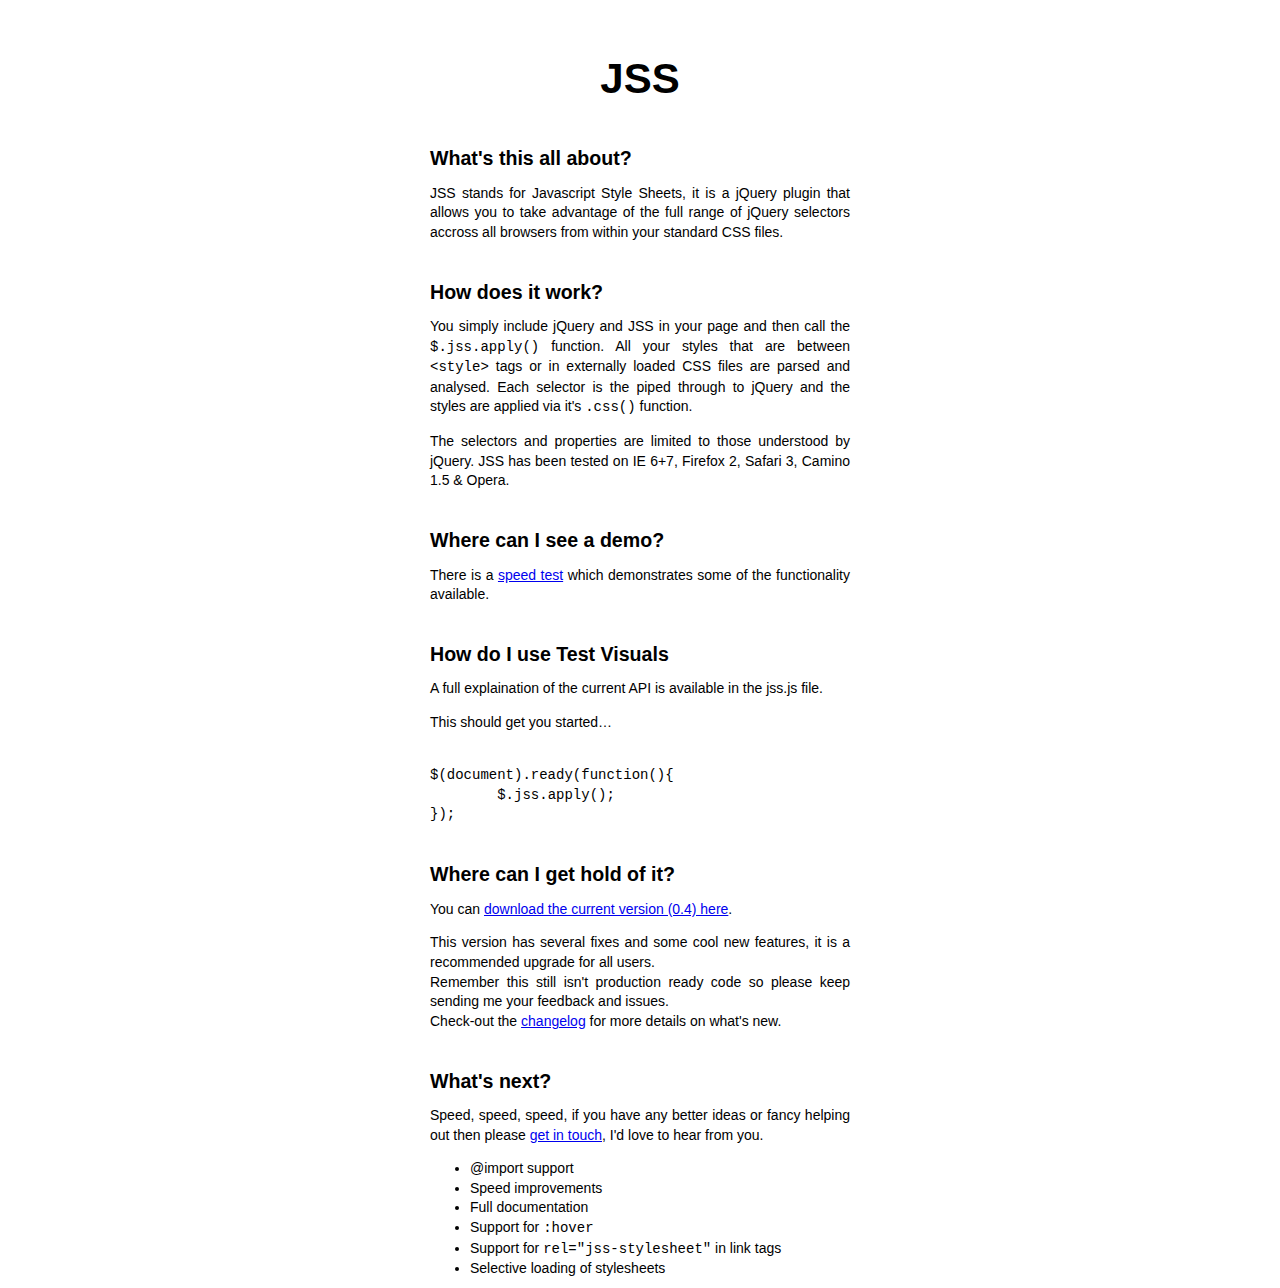
==== index.html @ c9062306 "moving over to git with a new release v0.6" ====
<!DOCTYPE html PUBLIC "-//W3C//DTD XHTML 1.0 Strict//EN"
	"http://www.w3.org/TR/xhtml1/DTD/xhtml1-strict.dtd">

<html xmlns="http://www.w3.org/1999/xhtml" xml:lang="en" lang="en">
<head>
	<meta http-equiv="Content-Type" content="text/html; charset=utf-8"/>

	<title>JSS</title>
	
	<style type="text/css" media="screen">
	
		body {
			font: 14px/1.4 normal Tahoma, Arial, Sans-Serif;
		}

		h1 {
			margin: 0;
			padding: 1em 0 0 0;
			font-size: 3em;
			text-align: center;
		}

		h2 {
			margin: 2em 0 0 0;
			padding: 0;
			font-size: 1.4em;
			line-height: 1.1;
		}

		#page {
			position: relative;
			width: 420px;
			margin: 0 auto;
			text-align: justify;
		}
		
	</style>
	
</head>

<body>

	<div id="page">
		
		<h1>JSS</h1>

		<h2>What&#39;s this all about?</h2>
		<p>JSS stands for Javascript Style Sheets, it is a jQuery plugin that allows you to take advantage of the full range of jQuery selectors accross all browsers from within your standard CSS files.</p>

		<h2>How does it work?</h2>
		<p>You simply include jQuery and JSS in your page and then call the <code>$.jss.apply()</code> function. All your styles that are between <code>&lt;style&gt;</code> tags or in externally loaded CSS files are parsed and analysed. Each selector is the piped through to jQuery and the styles are applied via it&#39;s <code>.css()</code> function.</p>
		<p>The selectors and properties are limited to those understood by jQuery. JSS has been tested on IE 6+7, Firefox 2, Safari 3, Camino 1.5 &amp; Opera.</p>

		<h2>Where can I see a demo?</h2>
		<p>There is a <a href="test.html">speed test</a> which demonstrates some of the functionality available.</p>

		<h2>How do I use Test Visuals</h2>
		<p>A full explaination of the current API is available in the jss.js file.</p>
		<p>This should get you started&hellip;</p>
<pre><code>
$(document).ready(function(){
	$.jss.apply();
});
</code></pre>

		<h2>Where can I get hold of it?</h2>
		<p>You can <a href="packages/jss-0-4.zip">download the current version (0.4) here</a>.</p> 
		<p>This version has several fixes and some cool new features, it is a recommended upgrade for all users.<br />
			Remember this still isn't production ready code so please keep sending me your feedback and issues.<br />
			Check-out the <a href="changelog.txt">changelog</a> for more details on what's new.</p>

		<h2>What&#39;s next?</h2>
		<p>Speed, speed, speed, if you have any better ideas or fancy helping out then please <a href="mailto:andrew.d.kent@gmail.com">get in touch</a>, I&#39;d love to hear from you.</p>
		<ul>
			<li>@import support</li>
			<li>Speed improvements</li>
			<li>Full documentation</li>
			<li>Support for <code>:hover</code></li>
			<li>Support for <code>rel="jss-stylesheet"</code> in link tags</li>
			<li>Selective loading of stylesheets</li>
		</ul>
		
	</div>
	

</body>
</html>
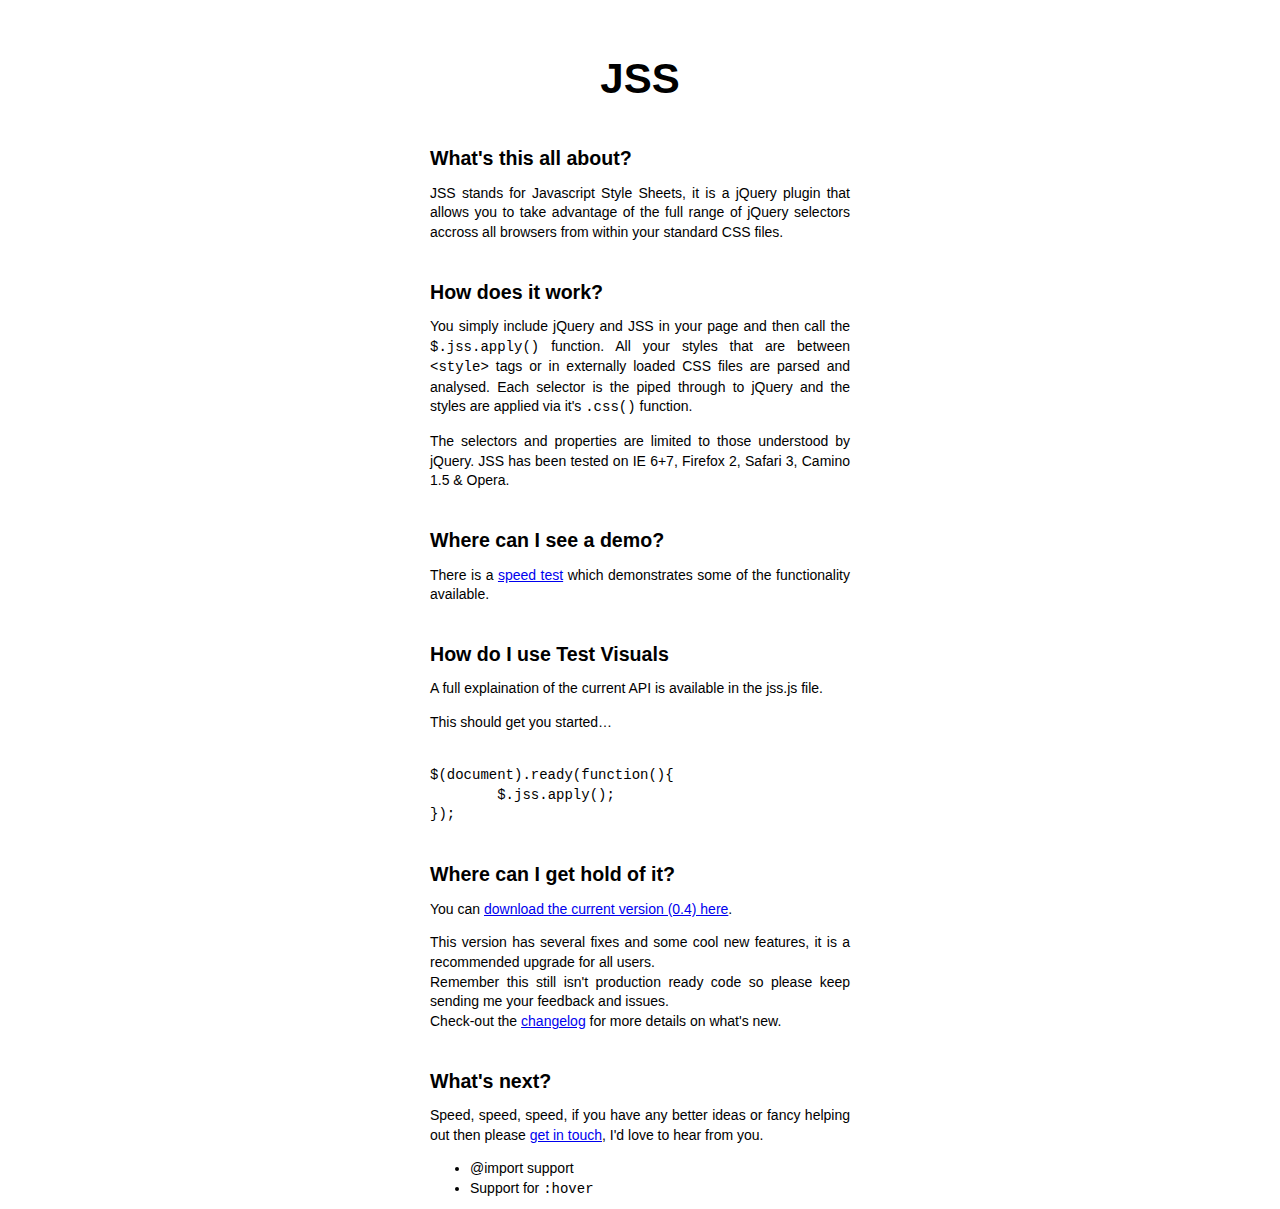
==== commit cb9fef1b: "doc changes and rename the jss file to be a jquery plugin" ====
--- a/index.html
+++ b/index.html
@@ -73,11 +73,7 @@
 		<p>Speed, speed, speed, if you have any better ideas or fancy helping out then please <a href="mailto:andrew.d.kent@gmail.com">get in touch</a>, I&#39;d love to hear from you.</p>
 		<ul>
 			<li>@import support</li>
-			<li>Speed improvements</li>
-			<li>Full documentation</li>
 			<li>Support for <code>:hover</code></li>
-			<li>Support for <code>rel="jss-stylesheet"</code> in link tags</li>
-			<li>Selective loading of stylesheets</li>
 		</ul>
 		
 	</div>
